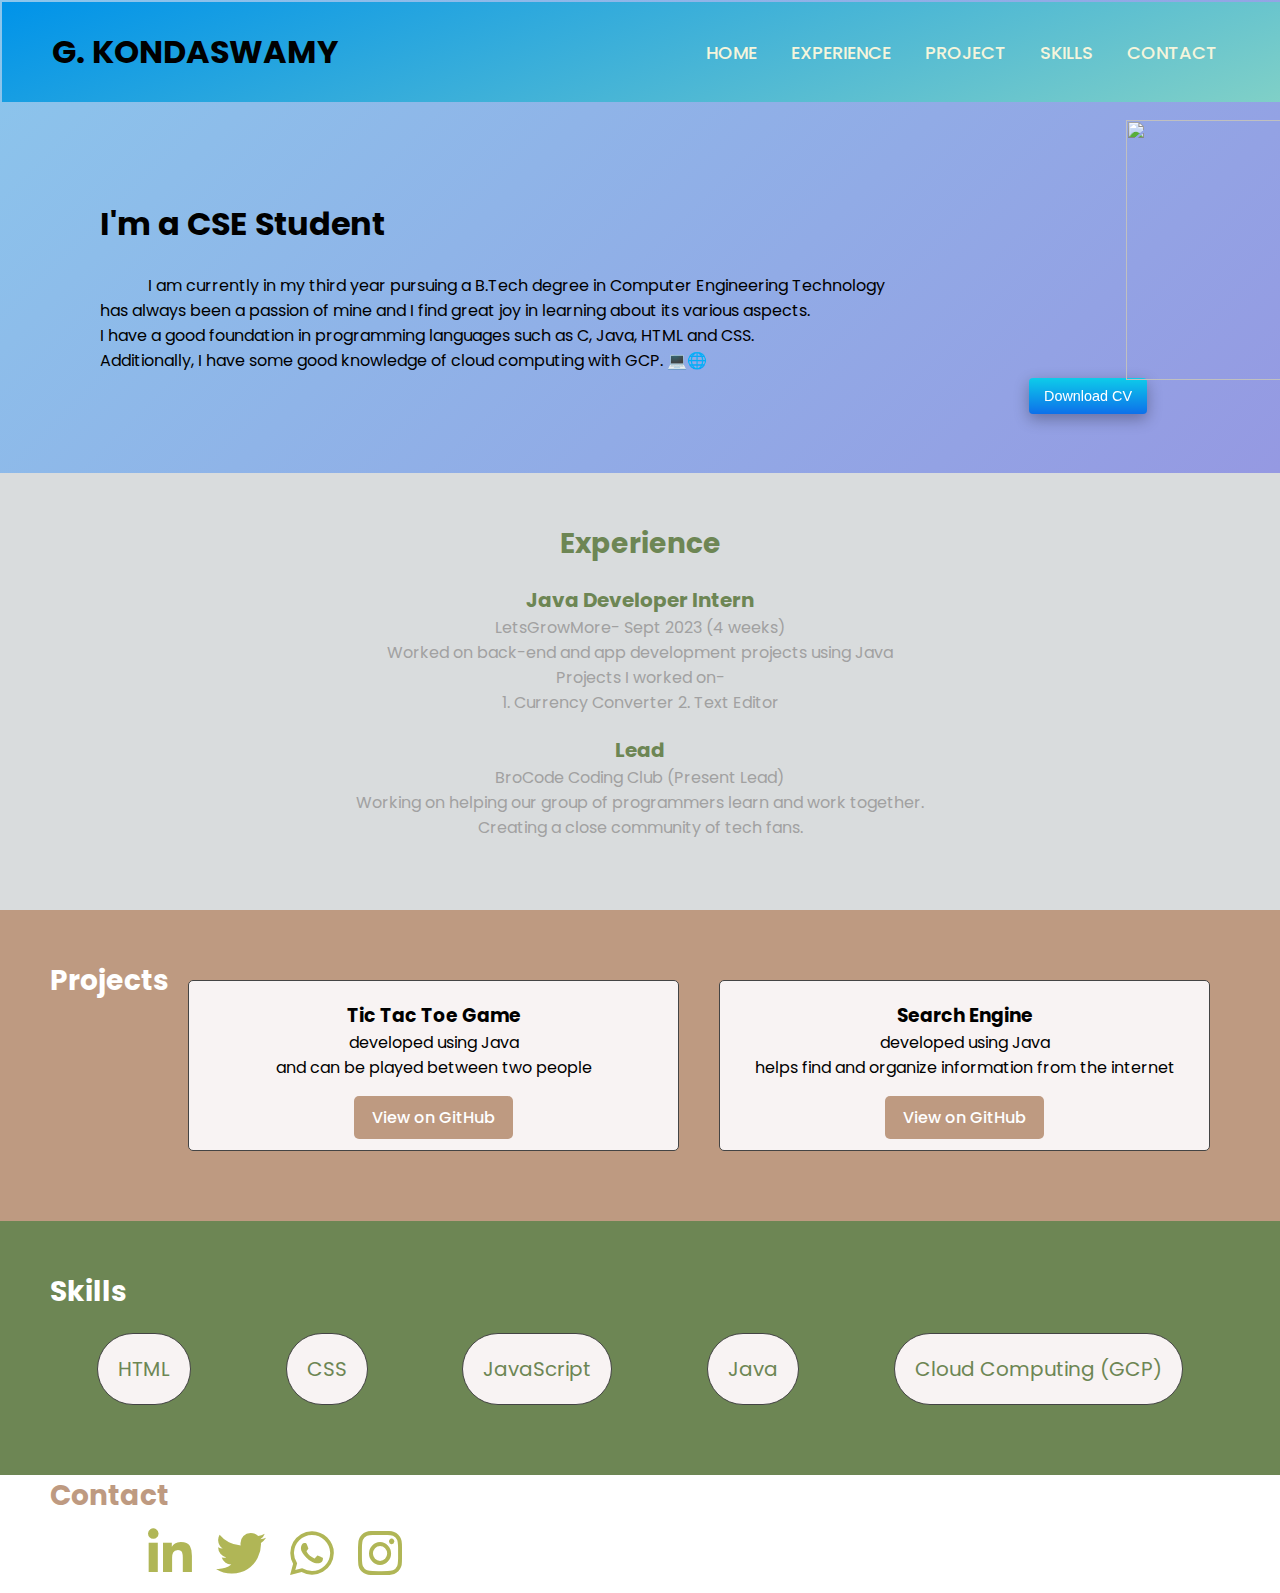
==== index.html @ aaab37b5 "Create index.html" ====
<!DOCTYPE html>
<html lang="en">

<head>
  <meta charset="UTF-8" />
  <meta name="viewport" content="width=device-width, initial-scale=1.0" />
  <title>Portfolio Website</title>


  <link rel="stylesheet" href="https://cdnjs.cloudflare.com/ajax/libs/font-awesome/6.4.2/css/all.min.css" />


  <link rel="stylesheet" href="styles.css" />
</head>
<style>
  /* Google Fonts(Poppins) */
@import url("https://fonts.googleapis.com/css2?family=Poppins:wght@100;200;300;400;500;600;700;800;900&display=swap");

* {
  font-family: "Poppins", sans-serif;
  margin: 0;
  padding: 0;
  box-sizing: border-box;
}

.hero {
  position: absolute;
  height: 100vh;
  width: 100%;
  background: #6d8654;
}

nav {
  width: 100%;
  height:100px;
  margin: 2px;
  padding: 20px 50px 20px 50px;
  display: flex;
  align-items: center;
  justify-content: space-between;
  text-transform: uppercase;
  background-color: #0093E9;
background-image: linear-gradient(160deg, #0093E9 0%, #80D0C7 100%);

  position:fixed;
  top:0px;
  margin:2px;
}

nav .logo {
  width: 120px;
  cursor: pointer;
}

nav ul li {
  display: inline-flex;
  list-style: none;
  margin: 10px 15px;
}

nav ul li a {
  text-decoration: none;
  font-size: 18px;
  color: beige;
  font-weight: 500;
  transition: all 0.3s ease;
}

nav ul li a:hover {
  color: black;
}

.btn {
  text-decoration: none;
  background: #be9a81;
  color: #fff;
  padding: 10px 18px;
  font-weight: 500;
  border-radius: 5px;
  transition: all 0.3s ease;
}

.btn:hover {
  transform: scale(0.9);
  background-color: black;
}

.info {
  width:100%;
  background-color: #8BC6EC;
  background-image: linear-gradient(135deg, #8BC6EC 0%, #9599E2 100%);
  padding: 200px 100px 100px 100px;
   
  
}

.info h1 p {
  font-size: 70px;
  color: #d9dcdd;
  flex: auto;

}

.info h1 span {
  color: #be9a81;
}

.info p h4 {
  color: #a1a1a1;
  line-height: 22px;
}

.info .btn {
  display: inline-block;
  margin: 30px 0;
}


.images {
  width: 45%;
  height: 65%;
  position: absolute;
  bottom: 100px;
  right: 100px;
  flex: auto;
  margin-right: 40px;
  margin-bottom: 30px;

}

.images img {
  height: 100%;
  position: absolute;
  left: 70%;
  bottom: 0;
  transform: translateX(-50%);
  transition: all 1s;
}

.images:hover .bg {
  bottom: 40px;
}

.images:hover .girl {
  left: 54%;
}



/* Experience Section */
.experience {
  background: #d9dcdd;
  color: #F5F5DC;

  padding: 50px;
  text-align: center;
}

.experience h2 {
  font-size: 28px;
  color: #6d8654;
}

.experience-item {
  margin: 20px 0;
}

.experience-item h3 {
  font-size: 20px;
  color: #6d8654;
}

.experience-item p {
  font-size: 16px;
  color: #a1a1a1;
}

/* Project Section */

.project-card {
  height: 100;
  width: 500px;
  inline-size: none;

  background-color: #f8f3f3;
  border: 1px solid #444;
  border-radius: 5px;
  padding: 20px;
  margin: 20px;
  transition: transform 0.3s, box-shadow 0.3s;
}

.project-card:hover {
  transform: scale(1.05);
  box-shadow: 0 0 10px green;
}

.projects {

  background: #be9a81;
  padding: 50px;
  text-align: center;
  display: flex;
  justify-content: space-between;
}

.projects h2 {
  font-size: 28px;
  color: #fff;
}

.project-item {
  margin: 20px 0;
}

.project-item h3 {
  font-size: 20px;
  color: #fff;
}

.project-item p {
  font-size: 16px;
  color: #d9dcdd;
}

/* Skills Section */
.skills {
  background: #6d8654;
  padding: 40px 0;
  padding: 50px;
  justify-content: space-between;
}

.skills h2 {
  font-size: 28px;
  color: #fff;
}

.skills ul {
  list-style: none;
  display: flex;
  justify-content: space-around;
  text-align: center;
}

.skills li {
  font-size: 20px;
  color: #6d8654;
  margin: 10px 0;
  border: 1px solid #444;
  border-radius: 50px;
  padding: 20px;
  margin: 20px;
  transition: transform 0.3s, box-shadow 0.3s;
  background-color: #f8f3f3;
}

/* Contact */
.icons {
  margin-left: 50px;

}

.icons a {
  font-size: 50px;
  margin-right: 20px;
  color: #b0b656;
  transition: all 0.3s ease;
}

.icons div {
  margin-left: 8%;
}

.icons a:hover {
  color: black;
}

.icons h2 {
  font-size: 28px;
  color: #be9a81;


}
#name {
  font-size: 70px;
  font-weight: 600;
  font-family: 'Roboto', sans-serif;
  color: #b393d3;
  text-transform: uppercase;
}



.button-92 {
  background-image: linear-gradient(#0dccea, #0d70ea);
  border: 0;
  border-radius: 4px;
  box-shadow: rgba(0, 0, 0, .3) 0 5px 15px;
  box-sizing: border-box;
  color: #fff;
  cursor: pointer;
  font-family: Montserrat,sans-serif;
  font-size: .9em;
  margin: 5px;
  padding: 10px 15px;
  text-align: center;
  position:absolute;
  left:80%;

}
#myimage{
  position:absolute;
  top:120px;
  left:88%;
  width:170px;
  height:260px;

}
</style>

<body>
  
    <nav>
      <h1 id="name1"> G. Kondaswamy</h1>
      <ul>
        <li><a href="#">Home</a></li>
        <li><a href="#experience">Experience</a></li>
        <li><a href="#projects">Project</a></li>
        <li><a href="#skills">Skills</a></li>
        <li><a href="#icons">Contact</a></li>
      </ul>
    
    </nav>
  
    <div class="info">
      <h1>I'm a CSE Student </h1><br>
      <p>
        &nbsp &nbsp &nbsp &nbsp  &nbsp &nbsp I am currently in my third year pursuing a B.Tech degree in Computer
        Engineering Technology <br> has always been a passion of mine and I find great joy in learning about its various
        aspects. <br>I have a good foundation in programming languages such as C, Java, HTML and CSS. <br>
        Additionally, I have some good knowledge of cloud computing with GCP. 💻🌐 <br>
        <button class="button-92">Download CV</button><img id="myimage" src="https://portal.nbkrsac.in/stupic/26722.jpeg">
      </p>
      
    </div>

    <section class="experience" id="experience">
      <h2>Experience</h2>
      <div class="experience-item">
        <h3>Java Developer Intern</h3>
        <p>LetsGrowMore- Sept 2023 (4 weeks)</p>
        <p>Worked on back-end and app development projects using Java</p>
        <p> Projects I worked on-
          <br>1. Currency Converter 2. Text Editor
        </p>
      </div>
      <div class="experience-item">
        <h3>Lead </h3>
        <p>BroCode Coding Club (Present Lead)</p>
        <p> Working on helping our group of programmers learn and work together.<br> Creating a close community of tech
          fans.</p>
      </div>

    </section>

    <section class="projects" id="projects">
      <h2>Projects</h2>
      <div class="project-card">
        <h3>Tic Tac Toe Game</h3>
        <p>developed using Java <br> and can be played between two people</p><br>
        <a href="#" class="btn"><i class='bx bxl-github'></i> View on GitHub</a>
      </div>
      <div class="project-card">
        <h3>Search Engine</h3>
        <p>developed using Java <br>helps find and organize information from the internet</p><br>
        <a href="#" class="btn"><i class='bx bxl-github'></i> View on GitHub</a>
      </div>
    </section>


    <section class="skills" id="skills">
      <h2>Skills</h2>
      <ul>
        <li>HTML</li>
        <li>CSS</li>
        <li>JavaScript</li>
        <li>Java</li>
        <li>Cloud Computing (GCP)</li>
      </ul>
    </section>

    <div class="icons" id="icons">
      <h2>Contact</h2>
      <div>
        <a href="#"><i class="fab fa-linkedin-in"></i></a>
        <a href="#"><i class="fab fa-twitter"></i></a>
        <a href="#"><i class="fab fa-whatsapp"></i></a>
        <a href="#"><i class="fab fa-instagram"></i></a>
      </div>
    </div>

    
  </div>




</body>

</html>
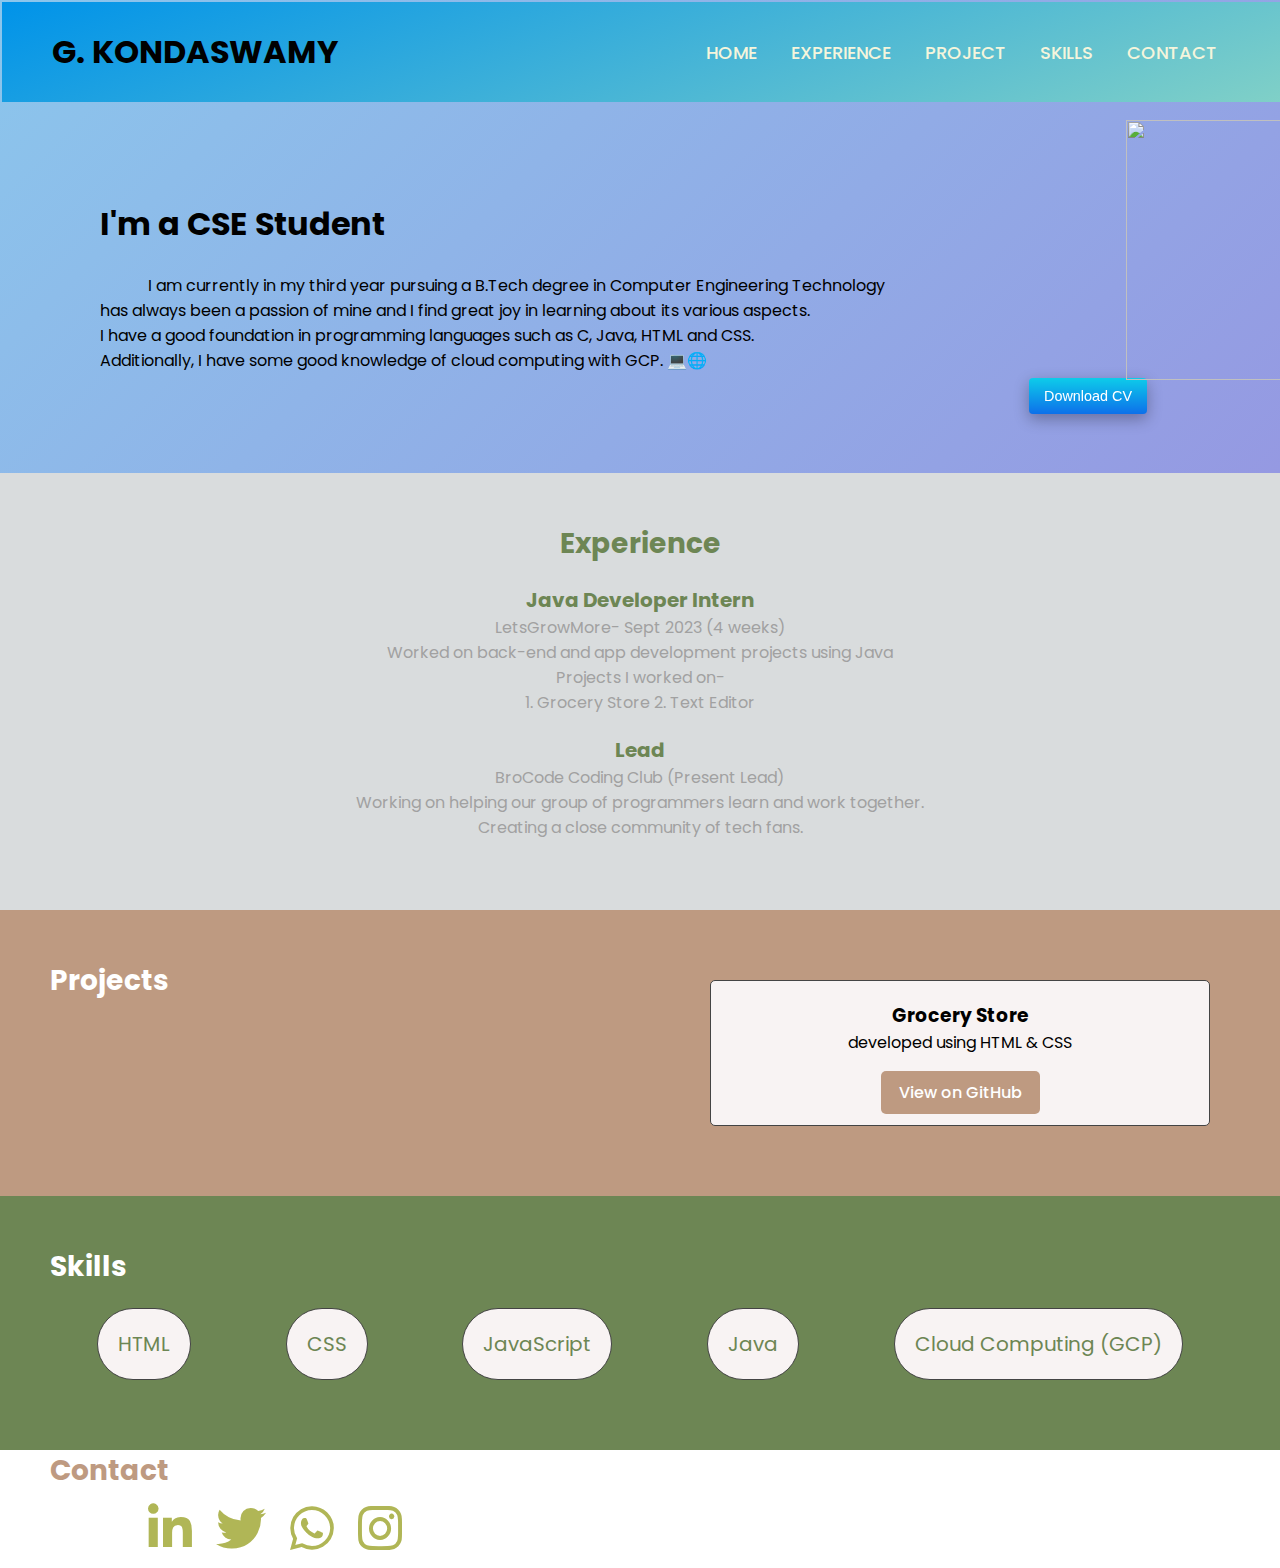
==== commit fc810738: "Update index.html" ====
--- a/index.html
+++ b/index.html
@@ -352,7 +352,7 @@
         <p>LetsGrowMore- Sept 2023 (4 weeks)</p>
         <p>Worked on back-end and app development projects using Java</p>
         <p> Projects I worked on-
-          <br>1. Currency Converter 2. Text Editor
+          <br>1. Grocery Store 2. Text Editor
         </p>
       </div>
       <div class="experience-item">
@@ -367,15 +367,11 @@
     <section class="projects" id="projects">
       <h2>Projects</h2>
       <div class="project-card">
-        <h3>Tic Tac Toe Game</h3>
-        <p>developed using Java <br> and can be played between two people</p><br>
-        <a href="#" class="btn"><i class='bx bxl-github'></i> View on GitHub</a>
+        <h3>Grocery Store</h3>
+        <p>developed using HTML & CSS </p><br>
+        <a href="https://teamcsegs.netlify.app/" class="btn"><i class='bx bxl-github'></i> View on GitHub</a>
       </div>
-      <div class="project-card">
-        <h3>Search Engine</h3>
-        <p>developed using Java <br>helps find and organize information from the internet</p><br>
-        <a href="#" class="btn"><i class='bx bxl-github'></i> View on GitHub</a>
-      </div>
+     
     </section>
 
 
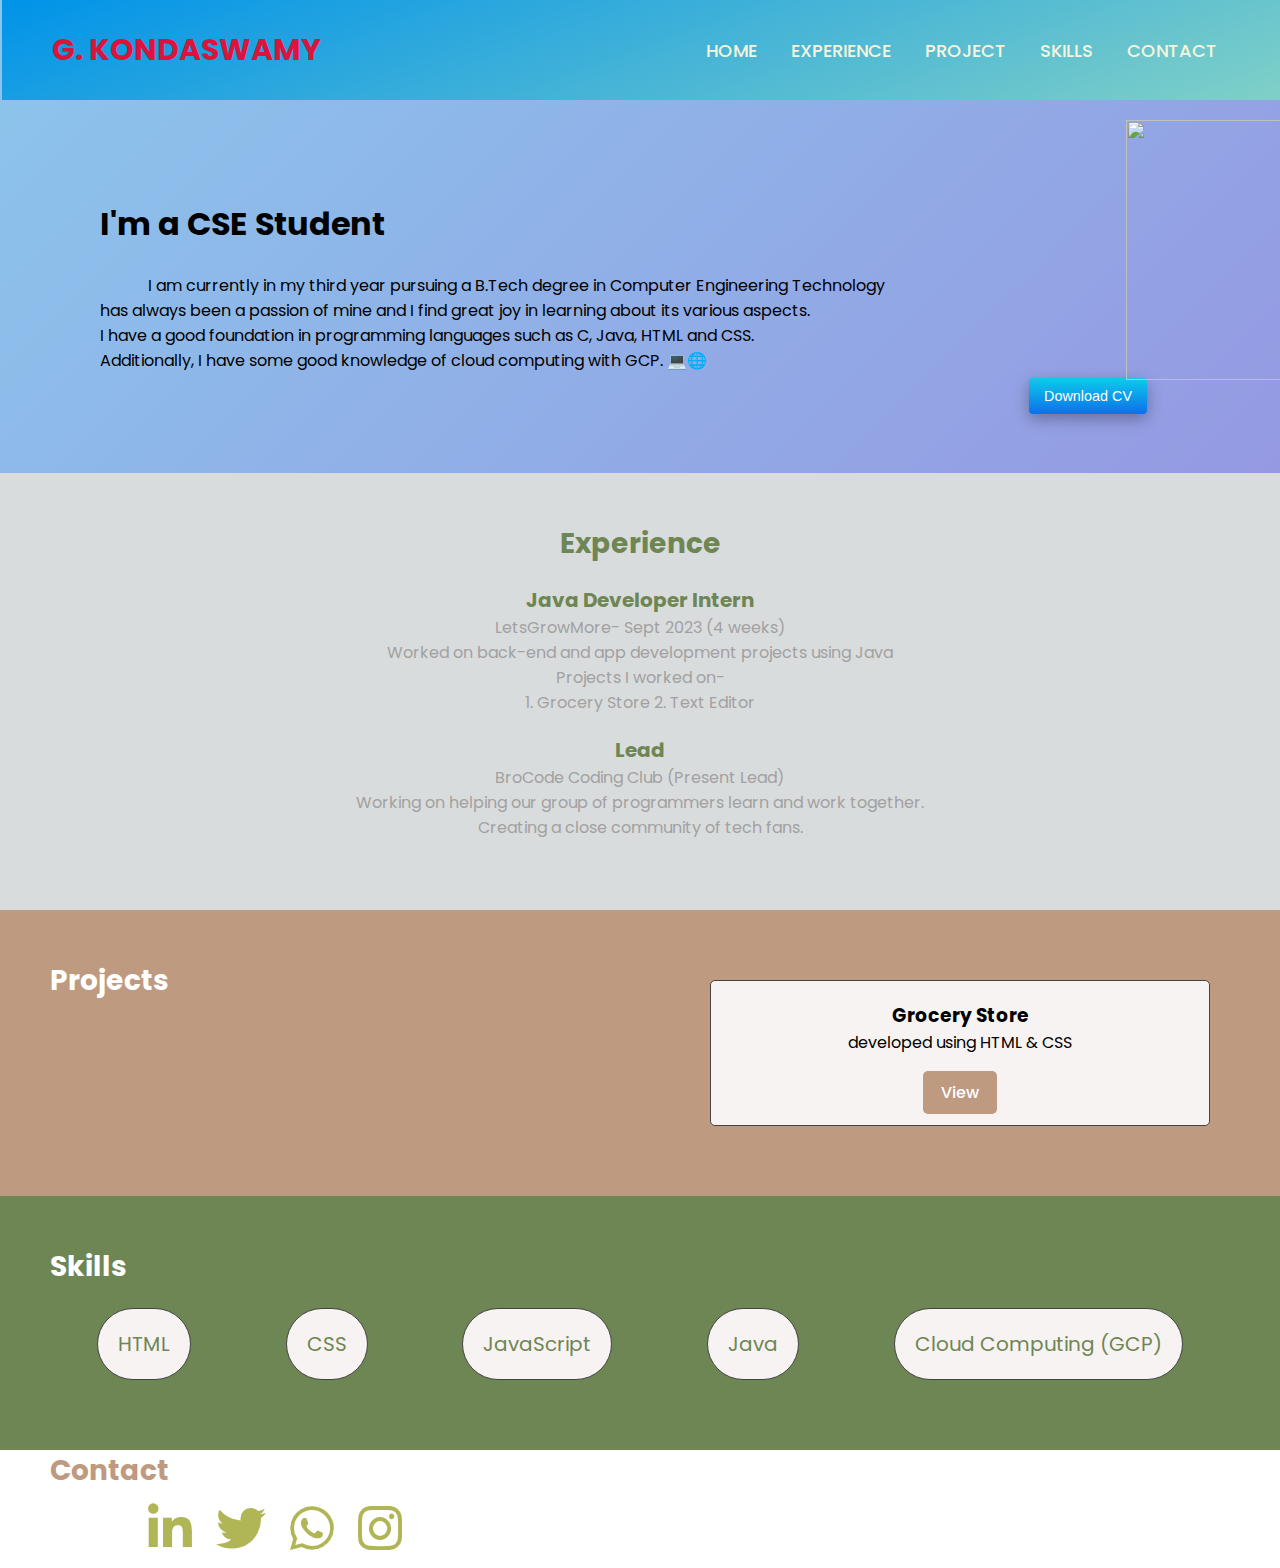
==== commit e002f35d: "Update index.html" ====
--- a/index.html
+++ b/index.html
@@ -41,9 +41,9 @@
   text-transform: uppercase;
   background-color: #0093E9;
 background-image: linear-gradient(160deg, #0093E9 0%, #80D0C7 100%);
-
+z-index: 5;
   position:fixed;
-  top:0px;
+  top:-2px;
   margin:2px;
 }
 
@@ -315,6 +315,14 @@
   left:88%;
   width:170px;
   height:260px;
+
+}
+#name1{
+    font-size:30px;
+    text-transform:uppercase;
+    display:flex;
+    color:crimson;
+    font-weight: bold;
 
 }
 </style>
@@ -369,7 +377,7 @@
       <div class="project-card">
         <h3>Grocery Store</h3>
         <p>developed using HTML & CSS </p><br>
-        <a href="https://teamcsegs.netlify.app/" class="btn"><i class='bx bxl-github'></i> View on GitHub</a>
+        <a href="https://teamcsegs.netlify.app/" class="btn"><i class='bx bxl-github'></i> View</a>
       </div>
      
     </section>
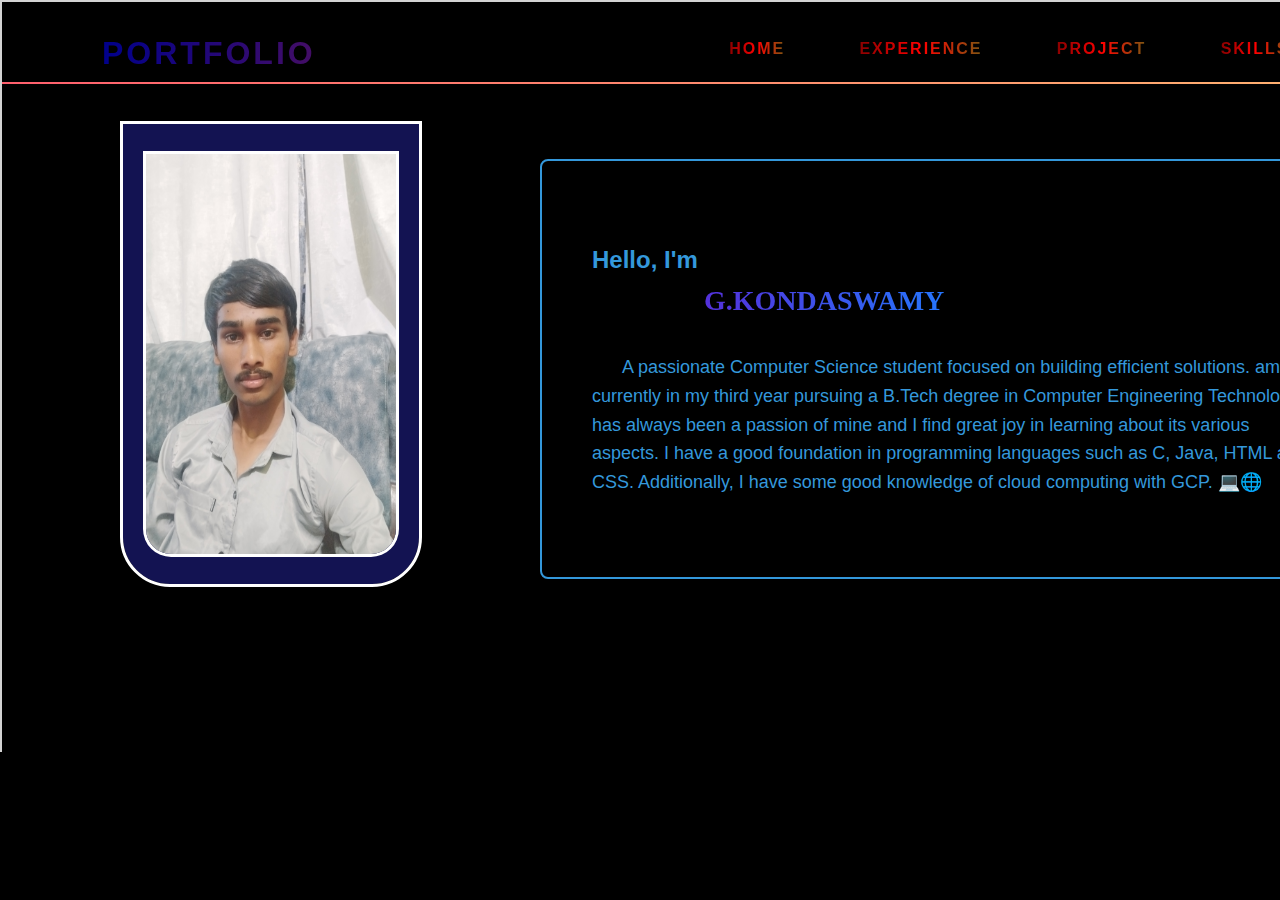
==== commit f09e83f3: "Update and rename gks544.html to index.html" ====
--- a/index.html
+++ b/index.html
@@ -1,415 +1,40 @@
-<!DOCTYPE html>
-<html lang="en">
-
-<head>
-  <meta charset="UTF-8" />
-  <meta name="viewport" content="width=device-width, initial-scale=1.0" />
-  <title>Portfolio Website</title>
-
-
-  <link rel="stylesheet" href="https://cdnjs.cloudflare.com/ajax/libs/font-awesome/6.4.2/css/all.min.css" />
-
-
-  <link rel="stylesheet" href="styles.css" />
-</head>
-<style>
-  /* Google Fonts(Poppins) */
-@import url("https://fonts.googleapis.com/css2?family=Poppins:wght@100;200;300;400;500;600;700;800;900&display=swap");
-
-* {
-  font-family: "Poppins", sans-serif;
-  margin: 0;
-  padding: 0;
-  box-sizing: border-box;
-}
-
-.hero {
-  position: absolute;
-  height: 100vh;
-  width: 100%;
-  background: #6d8654;
-}
-
-nav {
-  width: 100%;
-  height:100px;
-  margin: 2px;
-  padding: 20px 50px 20px 50px;
-  display: flex;
-  align-items: center;
-  justify-content: space-between;
-  text-transform: uppercase;
-  background-color: #0093E9;
-background-image: linear-gradient(160deg, #0093E9 0%, #80D0C7 100%);
-z-index: 5;
-  position:fixed;
-  top:-2px;
-  margin:2px;
-}
-
-nav .logo {
-  width: 120px;
-  cursor: pointer;
-}
-
-nav ul li {
-  display: inline-flex;
-  list-style: none;
-  margin: 10px 15px;
-}
-
-nav ul li a {
-  text-decoration: none;
-  font-size: 18px;
-  color: beige;
-  font-weight: 500;
-  transition: all 0.3s ease;
-}
-
-nav ul li a:hover {
-  color: black;
-}
-
-.btn {
-  text-decoration: none;
-  background: #be9a81;
-  color: #fff;
-  padding: 10px 18px;
-  font-weight: 500;
-  border-radius: 5px;
-  transition: all 0.3s ease;
-}
-
-.btn:hover {
-  transform: scale(0.9);
-  background-color: black;
-}
-
-.info {
-  width:100%;
-  background-color: #8BC6EC;
-  background-image: linear-gradient(135deg, #8BC6EC 0%, #9599E2 100%);
-  padding: 200px 100px 100px 100px;
-   
-  
-}
-
-.info h1 p {
-  font-size: 70px;
-  color: #d9dcdd;
-  flex: auto;
-
-}
-
-.info h1 span {
-  color: #be9a81;
-}
-
-.info p h4 {
-  color: #a1a1a1;
-  line-height: 22px;
-}
-
-.info .btn {
-  display: inline-block;
-  margin: 30px 0;
-}
-
-
-.images {
-  width: 45%;
-  height: 65%;
-  position: absolute;
-  bottom: 100px;
-  right: 100px;
-  flex: auto;
-  margin-right: 40px;
-  margin-bottom: 30px;
-
-}
-
-.images img {
-  height: 100%;
-  position: absolute;
-  left: 70%;
-  bottom: 0;
-  transform: translateX(-50%);
-  transition: all 1s;
-}
-
-.images:hover .bg {
-  bottom: 40px;
-}
-
-.images:hover .girl {
-  left: 54%;
-}
-
-
-
-/* Experience Section */
-.experience {
-  background: #d9dcdd;
-  color: #F5F5DC;
-
-  padding: 50px;
-  text-align: center;
-}
-
-.experience h2 {
-  font-size: 28px;
-  color: #6d8654;
-}
-
-.experience-item {
-  margin: 20px 0;
-}
-
-.experience-item h3 {
-  font-size: 20px;
-  color: #6d8654;
-}
-
-.experience-item p {
-  font-size: 16px;
-  color: #a1a1a1;
-}
-
-/* Project Section */
-
-.project-card {
-  height: 100;
-  width: 500px;
-  inline-size: none;
-
-  background-color: #f8f3f3;
-  border: 1px solid #444;
-  border-radius: 5px;
-  padding: 20px;
-  margin: 20px;
-  transition: transform 0.3s, box-shadow 0.3s;
-}
-
-.project-card:hover {
-  transform: scale(1.05);
-  box-shadow: 0 0 10px green;
-}
-
-.projects {
-
-  background: #be9a81;
-  padding: 50px;
-  text-align: center;
-  display: flex;
-  justify-content: space-between;
-}
-
-.projects h2 {
-  font-size: 28px;
-  color: #fff;
-}
-
-.project-item {
-  margin: 20px 0;
-}
-
-.project-item h3 {
-  font-size: 20px;
-  color: #fff;
-}
-
-.project-item p {
-  font-size: 16px;
-  color: #d9dcdd;
-}
-
-/* Skills Section */
-.skills {
-  background: #6d8654;
-  padding: 40px 0;
-  padding: 50px;
-  justify-content: space-between;
-}
-
-.skills h2 {
-  font-size: 28px;
-  color: #fff;
-}
-
-.skills ul {
-  list-style: none;
-  display: flex;
-  justify-content: space-around;
-  text-align: center;
-}
-
-.skills li {
-  font-size: 20px;
-  color: #6d8654;
-  margin: 10px 0;
-  border: 1px solid #444;
-  border-radius: 50px;
-  padding: 20px;
-  margin: 20px;
-  transition: transform 0.3s, box-shadow 0.3s;
-  background-color: #f8f3f3;
-}
-
-/* Contact */
-.icons {
-  margin-left: 50px;
-
-}
-
-.icons a {
-  font-size: 50px;
-  margin-right: 20px;
-  color: #b0b656;
-  transition: all 0.3s ease;
-}
-
-.icons div {
-  margin-left: 8%;
-}
-
-.icons a:hover {
-  color: black;
-}
-
-.icons h2 {
-  font-size: 28px;
-  color: #be9a81;
-
-
-}
-#name {
-  font-size: 70px;
-  font-weight: 600;
-  font-family: 'Roboto', sans-serif;
-  color: #b393d3;
-  text-transform: uppercase;
-}
-
-
-
-.button-92 {
-  background-image: linear-gradient(#0dccea, #0d70ea);
-  border: 0;
-  border-radius: 4px;
-  box-shadow: rgba(0, 0, 0, .3) 0 5px 15px;
-  box-sizing: border-box;
-  color: #fff;
-  cursor: pointer;
-  font-family: Montserrat,sans-serif;
-  font-size: .9em;
-  margin: 5px;
-  padding: 10px 15px;
-  text-align: center;
-  position:absolute;
-  left:80%;
-
-}
-#myimage{
-  position:absolute;
-  top:120px;
-  left:88%;
-  width:170px;
-  height:260px;
-
-}
-#name1{
-    font-size:30px;
-    text-transform:uppercase;
-    display:flex;
-    color:crimson;
-    font-weight: bold;
-
-}
-</style>
-
-<body>
-  
-    <nav>
-      <h1 id="name1"> G. Kondaswamy</h1>
-      <ul>
-        <li><a href="#">Home</a></li>
-        <li><a href="#experience">Experience</a></li>
-        <li><a href="#projects">Project</a></li>
-        <li><a href="#skills">Skills</a></li>
-        <li><a href="#icons">Contact</a></li>
-      </ul>
-    
-    </nav>
-  
-    <div class="info">
-      <h1>I'm a CSE Student </h1><br>
-      <p>
-        &nbsp &nbsp &nbsp &nbsp  &nbsp &nbsp I am currently in my third year pursuing a B.Tech degree in Computer
-        Engineering Technology <br> has always been a passion of mine and I find great joy in learning about its various
-        aspects. <br>I have a good foundation in programming languages such as C, Java, HTML and CSS. <br>
-        Additionally, I have some good knowledge of cloud computing with GCP. 💻🌐 <br>
-        <button class="button-92">Download CV</button><img id="myimage" src="https://portal.nbkrsac.in/stupic/26722.jpeg">
-      </p>
-      
-    </div>
-
-    <section class="experience" id="experience">
-      <h2>Experience</h2>
-      <div class="experience-item">
-        <h3>Java Developer Intern</h3>
-        <p>LetsGrowMore- Sept 2023 (4 weeks)</p>
-        <p>Worked on back-end and app development projects using Java</p>
-        <p> Projects I worked on-
-          <br>1. Grocery Store 2. Text Editor
-        </p>
-      </div>
-      <div class="experience-item">
-        <h3>Lead </h3>
-        <p>BroCode Coding Club (Present Lead)</p>
-        <p> Working on helping our group of programmers learn and work together.<br> Creating a close community of tech
-          fans.</p>
-      </div>
-
-    </section>
-
-    <section class="projects" id="projects">
-      <h2>Projects</h2>
-      <div class="project-card">
-        <h3>Grocery Store</h3>
-        <p>developed using HTML & CSS </p><br>
-        <a href="https://teamcsegs.netlify.app/" class="btn"><i class='bx bxl-github'></i> View</a>
-      </div>
-     
-    </section>
-
-
-    <section class="skills" id="skills">
-      <h2>Skills</h2>
-      <ul>
-        <li>HTML</li>
-        <li>CSS</li>
-        <li>JavaScript</li>
-        <li>Java</li>
-        <li>Cloud Computing (GCP)</li>
-      </ul>
-    </section>
-
-    <div class="icons" id="icons">
-      <h2>Contact</h2>
-      <div>
-        <a href="#"><i class="fab fa-linkedin-in"></i></a>
-        <a href="#"><i class="fab fa-twitter"></i></a>
-        <a href="#"><i class="fab fa-whatsapp"></i></a>
-        <a href="#"><i class="fab fa-instagram"></i></a>
-      </div>
-    </div>
-
-    
-  </div>
-
-
-
-
-</body>
-
-</html>
+<!DOCTYPE html>
+<html lang="en">
+<head>
+    <meta charset="UTF-8">
+    <meta name="viewport" content="width=device-width, initial-scale=1.0">
+    <title>Kondaswamy's Portfolio</title>
+    
+<link rel="stylesheet" href="style.css">
+</head>
+<body>
+    <div id="nav"> 
+        
+        <h1 id="port">Portfolio</h1>
+        <ul id="nav1">
+            <li><a href="gks544.html" >  home</a></li>
+            <li><a href="experience.html" >  experience</a></li>
+            <li><a href="projects.html" >  project</a></li>
+            <li><a href="skills.html" >  skills</a></li>
+            <li><a href="contact.html" >  contact</a></li>
+        </ul>
+    </div>
+    <hr>
+
+    <div id="profile">
+        <div class="image">
+            <img src="IMG_20240908_205427.jpg">
+
+        </div>
+        <div id="details">
+            <p><span id="hello">Hello, I'm </span><br><span id="name">&nbsp;&nbsp;&nbsp;&nbsp;&nbsp;&nbsp;&nbsp;&nbsp;&nbsp;&nbsp;&nbsp;&nbsp;&nbsp;&nbsp;&nbsp;&nbsp;G.Kondaswamy</span><br><br>
+                &nbsp;&nbsp;&nbsp;&nbsp;&nbsp;&nbsp;A passionate Computer Science student focused on building efficient solutions. am currently in my third year pursuing a B.Tech degree in Computer Engineering Technology
+                has always been a passion of mine and I find great joy in learning about its various aspects.
+                I have a good foundation in programming languages such as C, Java, HTML and CSS.
+                Additionally, I have some good knowledge of cloud computing with GCP. 💻🌐 </p>
+        </div>
+    </div>
+    
+
+</body>
+</html>
--- a/style.css
+++ b/style.css
@@ -0,0 +1,149 @@
+body{
+  background:black;
+  color:white;
+  height:750px;
+  width:1600px;
+  font-family: Arial, sans-serif;
+  border:2px solid lightgrey;
+  margin: 0px;
+  border-bottom:none;
+}
+
+#nav{
+  padding:20px 50px 20px 50px;
+  width:100%;
+  height:50px;
+  margin-top:-8px;
+  margin-bottom:-2px;
+  position:relative;
+  justify-content: space-between;
+  align-items: center;
+  text-transform:uppercase;
+  padding-left:650px;    
+}
+
+#nav1{
+  width:800px;
+  display:flex;
+  flex-direction: row;
+  justify-content: space-around;
+}
+
+#nav a{
+display:block;
+text-decoration: none;
+font-weight:25px;
+transition:transform 0.4s ease;
+letter-spacing: 2px;
+font-weight:bold;
+background: linear-gradient(to right,darkred,red,rgb(126, 88, 17));
+color:transparent;
+-webkit-background-clip: text;
+
+
+}
+
+#nav a:hover{
+transform: scale(1.3);
+border:0.4px solid rgb(24, 9, 82);
+
+}
+
+#nav ul{
+  list-style-type:none;
+  position:absolute;
+  bottom:10px;
+}  
+
+hr {
+  border: 0;
+  height: 2px;
+  background: linear-gradient(to right, #ff5f6d, #ffc371);
+  margin:  0;
+}
+
+img{
+  height:400px;
+  width:250px;
+  border-bottom-left-radius: 25px;
+  border-bottom-right-radius: 25px;
+  box-shadow: 0 0 0 3px white;
+}
+
+.image{
+  padding:40px;
+  width:15%;
+  height:380px;
+  border:3px solid white;
+  position:relative;
+  display:flex;
+  justify-content: center;
+  align-items: center;
+  border-bottom-left-radius: 50px;
+  border-bottom-right-radius: 50px;
+  background-clip: padding-box;
+  background-color:rgb(19, 19, 82);
+}
+
+#profile{
+  height:500px;
+  width:90%;
+  padding: 20px 40px 20px 40px;
+  align-items:center;
+  display:flex;
+  justify-content: space-evenly;
+  flex-direction: row;
+  flex-wrap:nowrap;   
+}
+
+#details {
+  padding: 20px;  
+  padding-top: 50px; 
+  width: 60%;
+  height: auto;  
+  display: flex;
+  flex-direction: column;
+  flex-wrap: wrap;
+  
+}
+
+
+#hello {
+  font-size: 24px;
+  font-weight: bold;
+}
+
+#name {
+  background: linear-gradient(to right, #6a11cb, #2575fc);
+  background-clip: text;
+  color: transparent;
+  font-family: 'Georgia', serif;
+  font-size: 28px;
+  font-weight: bold;
+  text-transform: uppercase;
+}
+
+p {
+  color: #3498db;
+  font-size: 18px;
+  font-family: 'Arial', sans-serif;
+  line-height: 1.6;
+  border: 2px solid #3498db;
+  border-radius: 8px;
+  padding: 50px;
+  padding-top:80px;
+  padding-bottom:80px;
+  margin: 20px;
+  box-shadow: 0 4px 8px rgba(0, 0, 0, 0.2);
+}
+#port{
+  position:relative;
+  
+  text-transform:uppercase;
+  right:550px;
+  background:linear-gradient(to right,darkblue,rgb(255, 51, 0),rgb(109, 9, 9));
+  color:transparent;
+  -webkit-background-clip: text;
+  letter-spacing:3px;
+  z-index:-1;
+}
